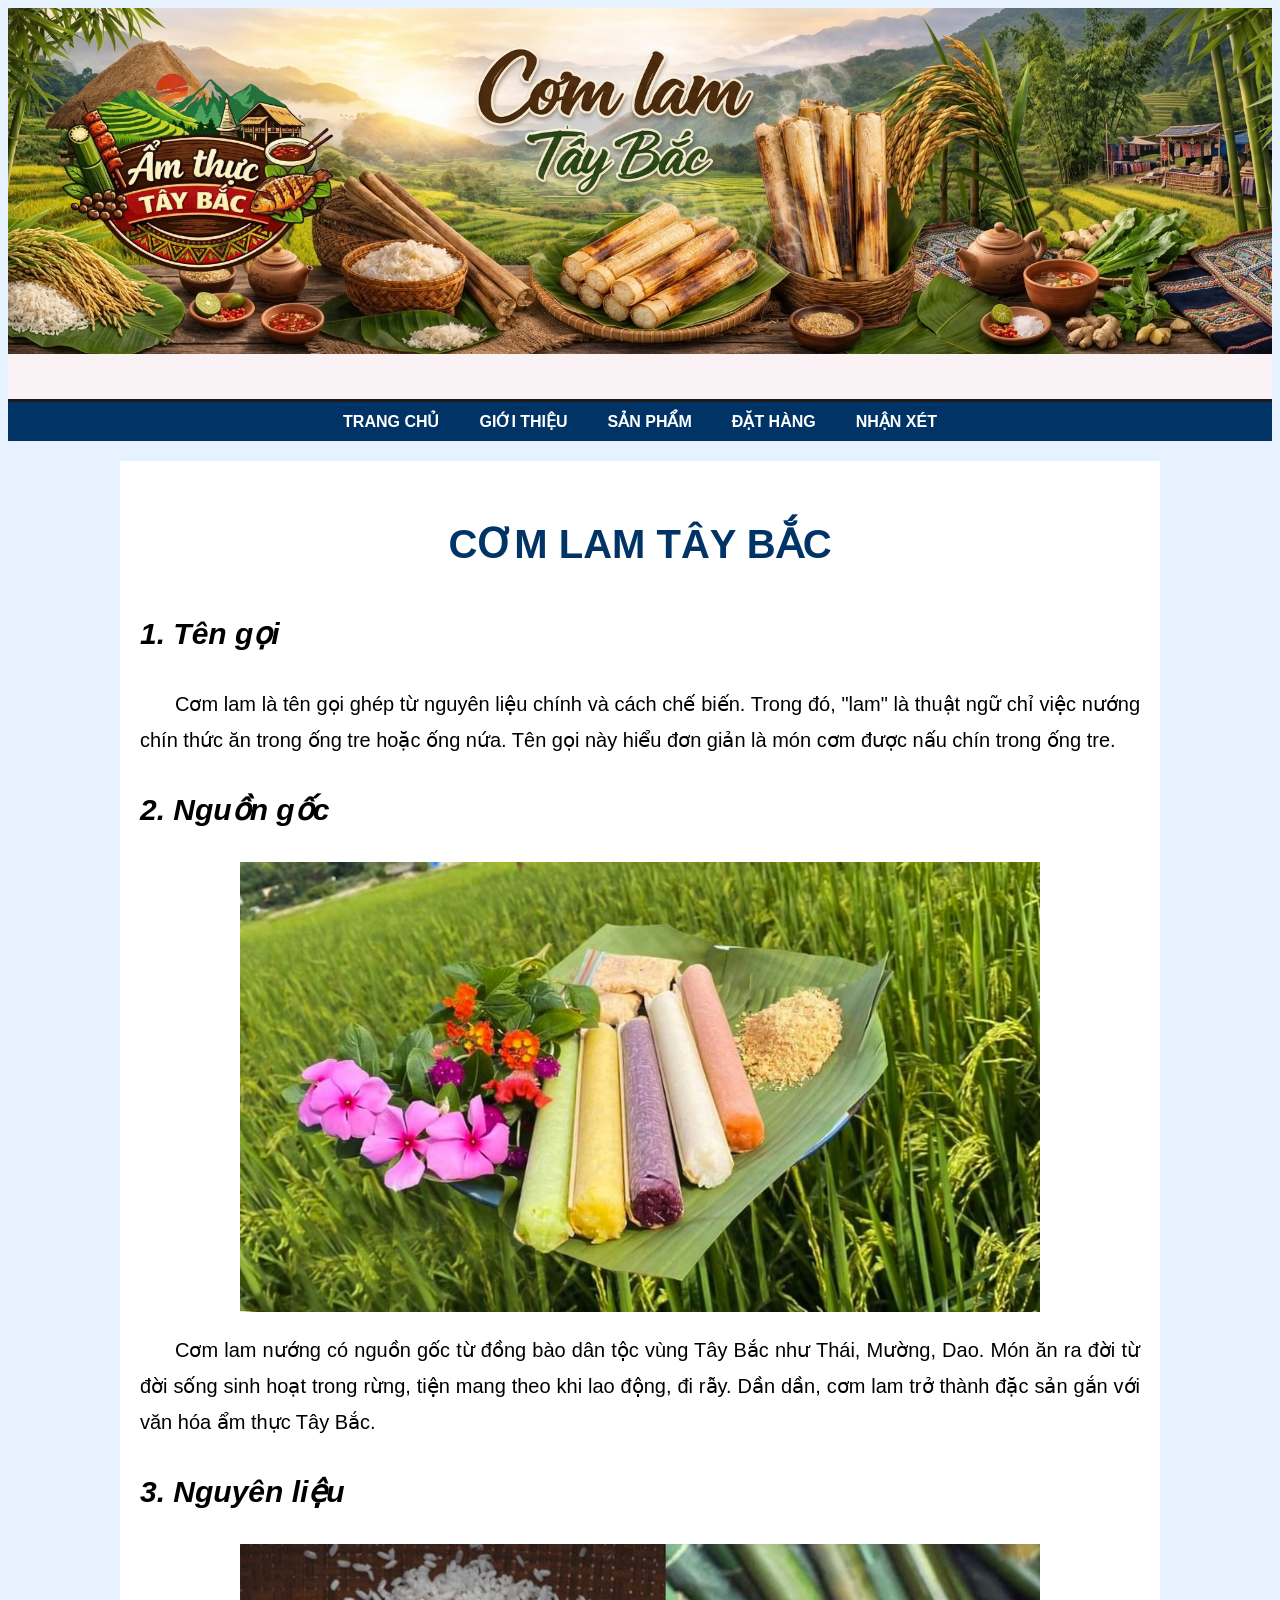
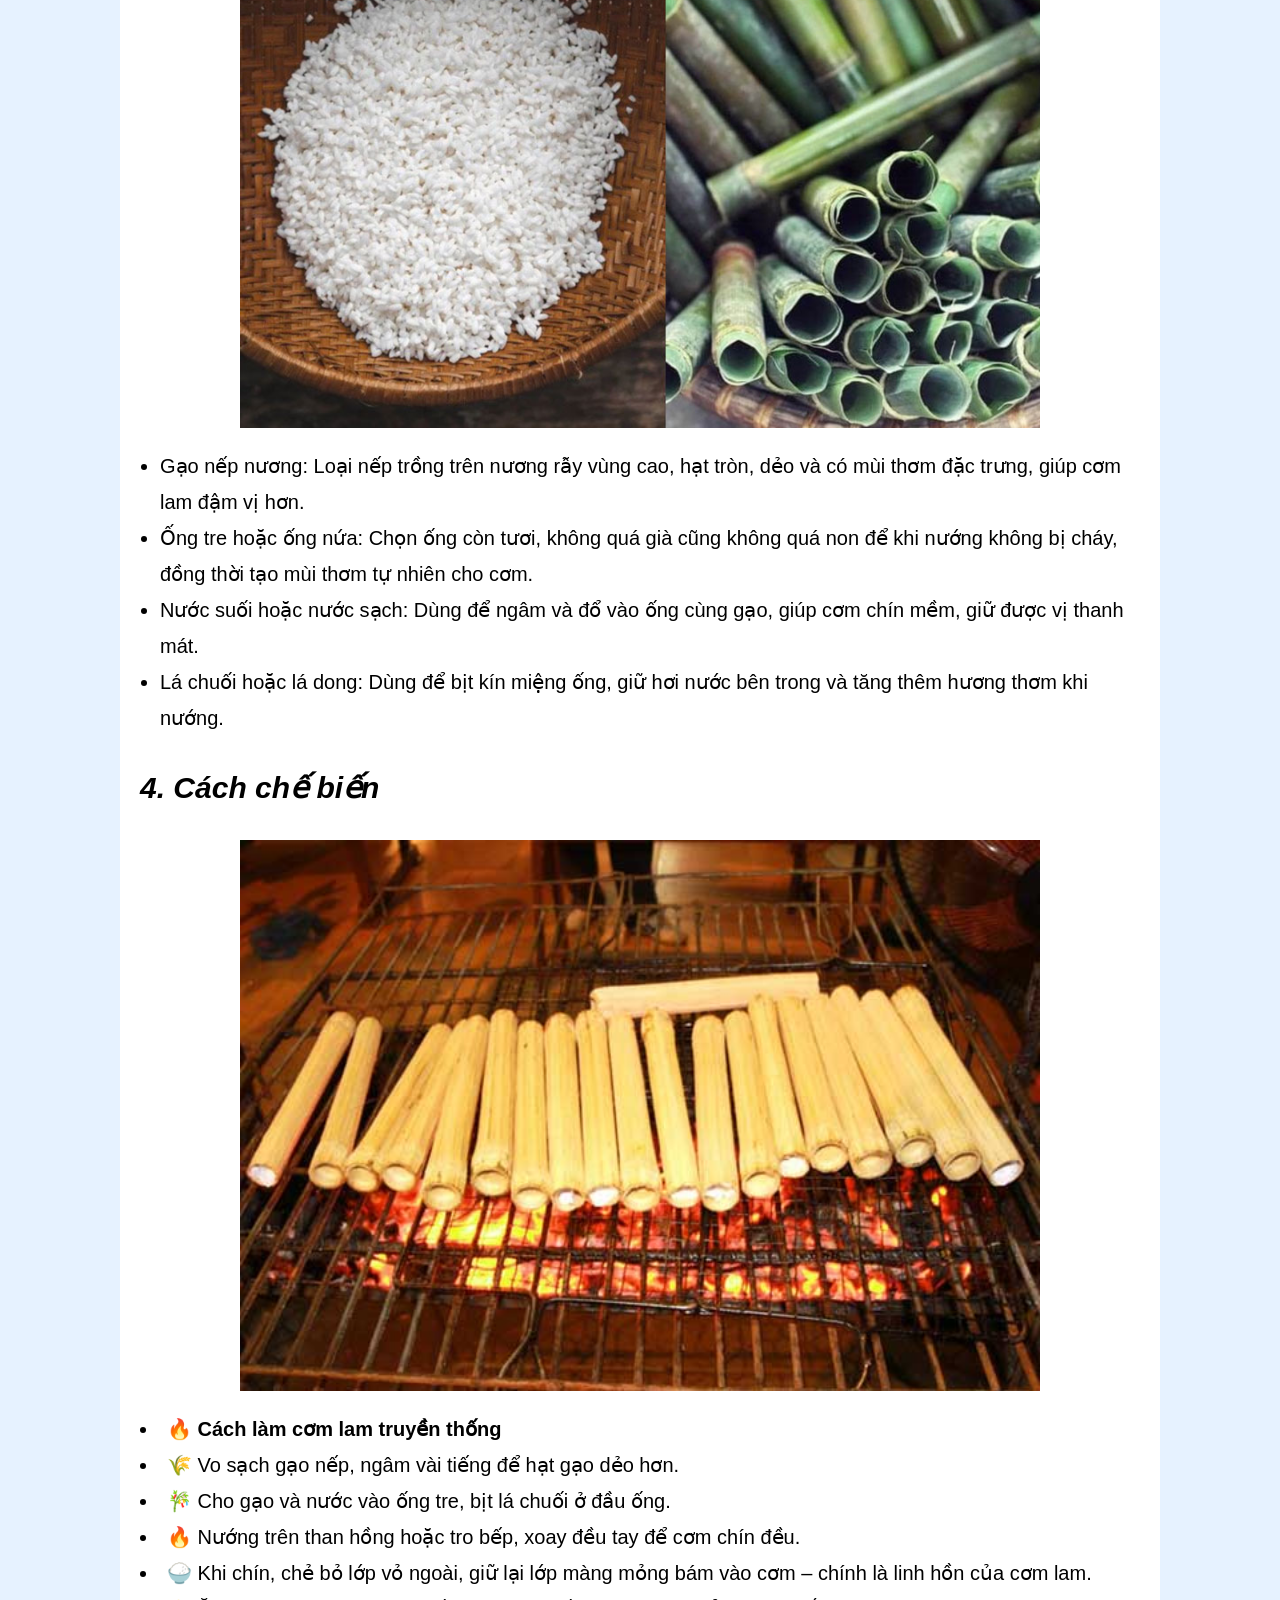
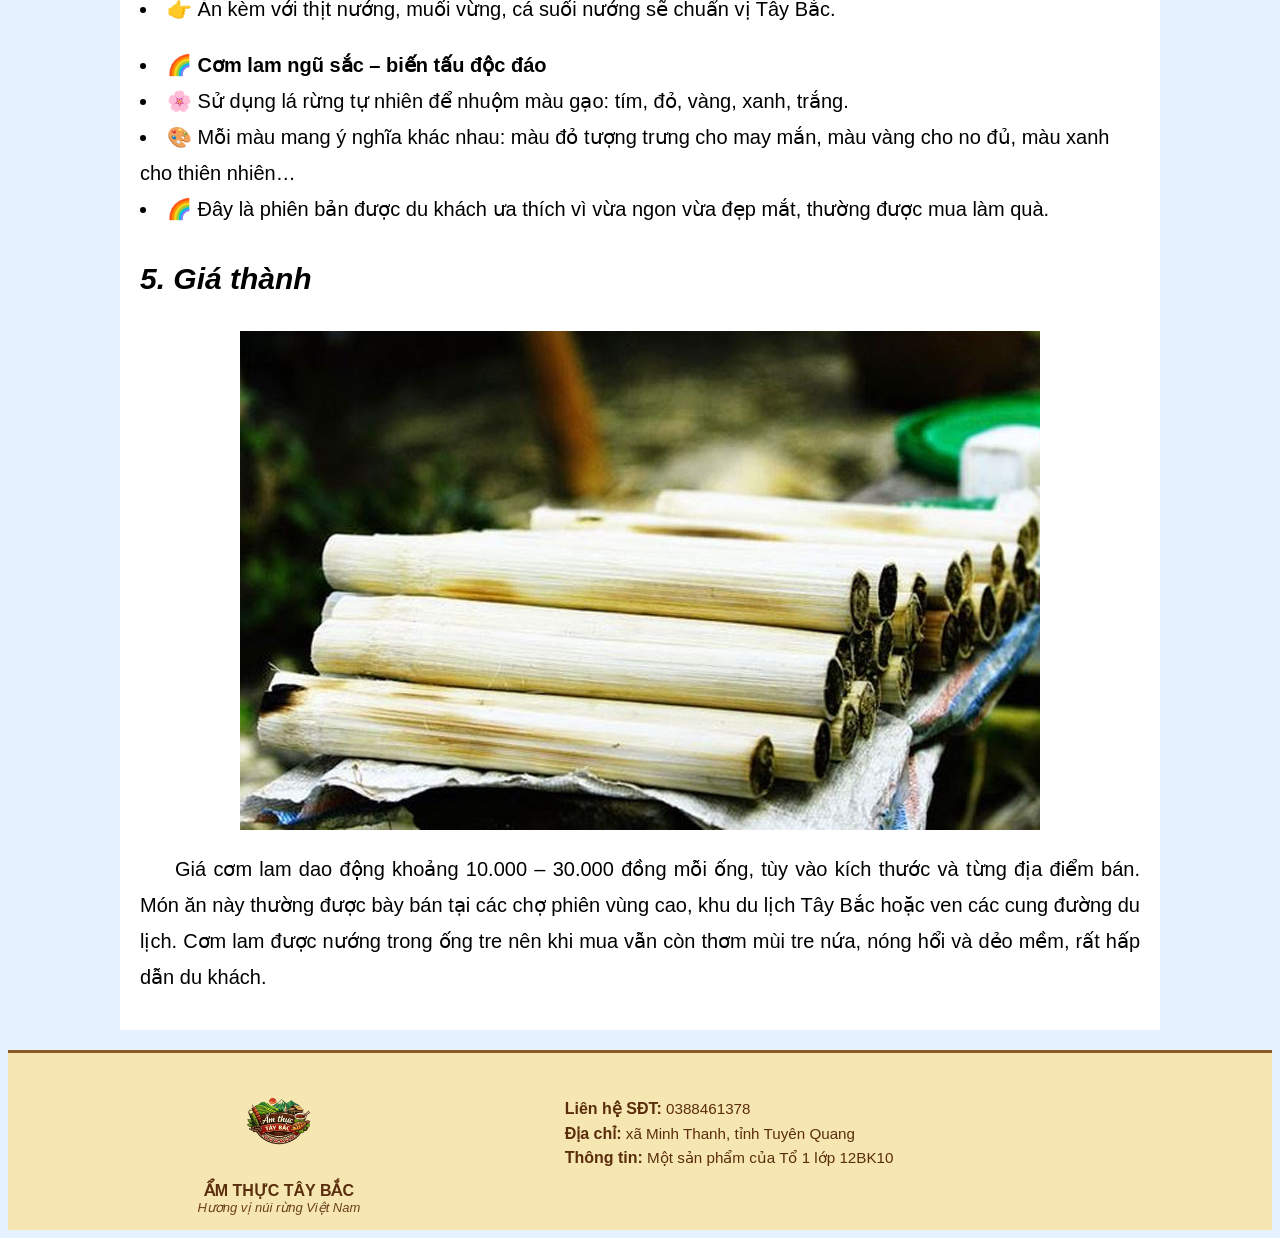
==== comlam.html @ bc856835 "Add files via upload" ====
<html >
<head>
    <meta charset="utf-8">
    <title>Cơm lam Tây Bắc</title>
    <link rel="stylesheet" href="style2.css">
</head>
<body>
<header align="center">
    <table width="100%" cellspacing="0" cellpadding="0">
        <tr>
            <td height="300" background="n3.png"
                style="background-size:cover; background-position:center;">
                <table width="100%" height="300" border="0">
                    <tr>
                        <td width="30%" align="center" valign="middle">
                            <img src="logo.png" width="200" alt="Logo">
                        </td>
                        <td width="70%"></td>
                    </tr>
                </table>
            </td>
        </tr>
    </table>
</header>
<div class="thanhchay">
  <div class="menu-text">
    🌄 Cơm Lam Tây Bắc 🎋 Hương Vị Núi Rừng Chính Gốc ✨
  </div>
</div>
<nav class="menu">
    <a href="index.html">TRANG CHỦ</a>
    <a href="Form.html">GIỚI THIỆU</a>
    <div class="dropdown">
        <a>SẢN PHẨM</a>
        <div class="dropdown-content">
            <a href="thit.html">Thịt Trâu Gác Bếp</a>
            <a href="comlam.html">Cơm Lam Nướng</a>
            <a href="papinhtop.html">Pa Pỉnh Tộp</a>
            <a href="thangco.html">Thắng Cố</a>
            <a href="khaunhuc.html">Khâu Nhục</a>
        </div>
    </div>
    <a href="dathang.html">ĐẶT HÀNG</a>
    <a href="danhgia.html">NHẬN XÉT</a>
</nav>
<div class="container">
   <h1> CƠM LAM TÂY BẮC </h1>
	<h2>1. Tên gọi </h2>
	<p>Cơm lam là tên gọi ghép từ nguyên liệu chính và cách chế biến. 
  Trong đó, "lam" là thuật ngữ chỉ việc nướng chín thức ăn trong ống tre hoặc ống nứa. 
  Tên gọi này hiểu đơn giản là món cơm được nấu chín trong ống tre.</p>

    <h2>2. Nguồn gốc</h2>
	<img src="cơmlam1 (1).jpg" alt="cl">
    <p>
        Cơm lam nướng có nguồn gốc từ đồng bào dân tộc vùng Tây Bắc như Thái, Mường, Dao.
        Món ăn ra đời từ đời sống sinh hoạt trong rừng, tiện mang theo khi lao động, đi rẫy.
        Dần dần, cơm lam trở thành đặc sản gắn với văn hóa ẩm thực Tây Bắc.

    </p>
	<h2>3. Nguyên liệu</h2>
<img src="nglieu.jpg" alt="cl">

<ul class="list-style">
    <li>Gạo nếp nương: Loại nếp trồng trên nương rẫy vùng cao, hạt tròn, dẻo và có mùi thơm đặc trưng, giúp cơm lam đậm vị hơn.</li>
    <li>Ống tre hoặc ống nứa: Chọn ống còn tươi, không quá già cũng không quá non để khi nướng không bị cháy, đồng thời tạo mùi thơm tự nhiên cho cơm.</li>
    <li>Nước suối hoặc nước sạch: Dùng để ngâm và đổ vào ống cùng gạo, giúp cơm chín mềm, giữ được vị thanh mát.</li>
    <li>Lá chuối hoặc lá dong: Dùng để bịt kín miệng ống, giữ hơi nước bên trong và tăng thêm hương thơm khi nướng.</li>
</ul>
<h2>4. Cách chế biến</h2>
	<img src="nuong.jpg" alt="cl">
    <p>
       <b><li> 🔥 Cách làm cơm lam truyền thống</li></b>
        <li>🌾 Vo sạch gạo nếp, ngâm vài tiếng để hạt gạo dẻo hơn.</li>
        <li>🎋 Cho gạo và nước vào ống tre, bịt lá chuối ở đầu ống.</li>
        <li>🔥 Nướng trên than hồng hoặc tro bếp, xoay đều tay để cơm chín đều.</li>
        <li>🍚 Khi chín, chẻ bỏ lớp vỏ ngoài, giữ lại lớp màng mỏng bám vào cơm – chính là linh hồn của cơm lam.</li>
        <li>👉 Ăn kèm với thịt nướng, muối vừng, cá suối nướng sẽ chuẩn vị Tây Bắc.</li></p>
    <p>
        <b><li>🌈 Cơm lam ngũ sắc – biến tấu độc đáo</li></b>
        <li>  🌸 Sử dụng lá rừng tự nhiên để nhuộm màu gạo: tím, đỏ, vàng, xanh, trắng.</li>
        <li>🎨 Mỗi màu mang ý nghĩa khác nhau: màu đỏ tượng trưng cho may mắn, màu vàng cho no đủ, màu xanh cho thiên nhiên…</li>
        <li>🌈 Đây là phiên bản được du khách ưa thích vì vừa ngon vừa đẹp mắt, thường được mua làm quà.</li>
    </p>
	<h2>5. Giá thành</h2>
	<img src="comlam.jpeg" alt="clam">
    <p>
    Giá cơm lam dao động khoảng 10.000 – 30.000 đồng mỗi ống, tùy vào kích thước và từng địa điểm bán. Món ăn này thường được bày bán tại các chợ phiên vùng cao, khu du lịch Tây Bắc hoặc ven các cung đường du lịch. Cơm lam được nướng trong ống tre nên khi mua vẫn còn thơm mùi tre nứa, nóng hổi và dẻo mềm, rất hấp dẫn du khách.
</p>
    </div>
    <footer align="center">
    <table width="100%" cellspacing="0" cellpadding="15"
           style="background:#F6E7B2; border-top:3px solid #8B5A2B;">
        <tr>
            <td width="30%" align="center">
			<img src="logo.png" alt="Footer Logo"><br>
                <b style="color:#5A2D0C;">ẨM THỰC TÂY BẮC</b><br>
                <i style="color:#6B3F1D;">Hương vị núi rừng Việt Nam</i>
            </td>

            <td width="40%" align="left" style="color:#5A2D0C;">
                <ul class="footer-list">
                    <li><b>Liên hệ SĐT:</b> 0388461378</li>
                    <li><b>Địa chỉ:</b> xã Minh Thanh, tỉnh Tuyên Quang</li>
                    <li><b>Thông tin:</b> Một sản phẩm của Tổ 1 lớp 12BK10</li>
                </ul>
            </td>
        </tr>
    </table>
</footer>
</body>
</html>
---- style2.css ----
body {
    background-color: #E6F2FF;
    font-family: Arial, sans-serif;
}

.container {
    background-color: #FFFFFF;
    max-width: 1000px;
    margin: 20px auto;
    padding: 20px;
    line-height: 1.8;
    font-size: 20px;
}

/* Tiêu đề */
h1 {
    color: #003366;
    text-align: center;
}
h2 {
    font-style: italic;
}


p {
    text-indent: 35px;
    text-align: justify;
    margin-bottom: 15px;
}


img {
    display: block;
    margin: 20px auto;
    width: 80%;
    height: auto;
}

/* Danh sách */
.list-style {
    margin-left: 0;
    padding-left: 20px;
    line-height: 1.8;
}
    
}

.list-style li {
    margin-bottom: 10px;
}
 
.footer-list {
    list-style: none;
    padding: 0;
}

.footer-list li {
    font-size: 0.95em;
    margin-bottom: 6px;
}

footer img {
    width: 70px;
    margin-bottom: 5px;
}

footer b {
    font-size: 16px;
}

footer i {
    font-size: 13px;
}

footer td {
    padding: 15px;
}
/* Menu */
.menu {
    background-color: #003366;
    display: flex;
    justify-content: center;
    padding: 10px 0;
}

.menu a {
    text-decoration: none;
    color: white;
    font-weight: bold;
    margin: 0 20px;
}

.menu a:hover {
    color: yellow;
}

/* Dropdown */
.dropdown {
    position: relative;
}

.dropdown-content {
    display: none;
    position: absolute;
    background-color: #FFFFFF;
    width: 200px;
    border: 1px solid #CCCCCC;
}

.dropdown-content a {
    display: block;
    padding: 10px;
    text-decoration: none;
    color: black;
}

.dropdown-content a:hover {
    background-color: #E6F2FF;
}

.dropdown:hover .dropdown-content {
    display: block;
}

/* Chữ chạy (Marquee) */
.thanhchay {
  width: 100%;
  background: #faf2f5;
  overflow: hidden;
  height: 45px;
  display: flex;
  align-items: center;
  border-bottom: 3px solid #1c1b19;
}

.menu-text {
  white-space: nowrap;
  color: #9a3232;
  font-size: 18px;
  font-weight: bold;
  padding-left: 100%;
  animation: chayngang 12s linear infinite;
}

@keyframes chayngang {
  0% {
    transform: translateX(0);
  }
  100% {
    transform: translateX(-100%);
  }
}
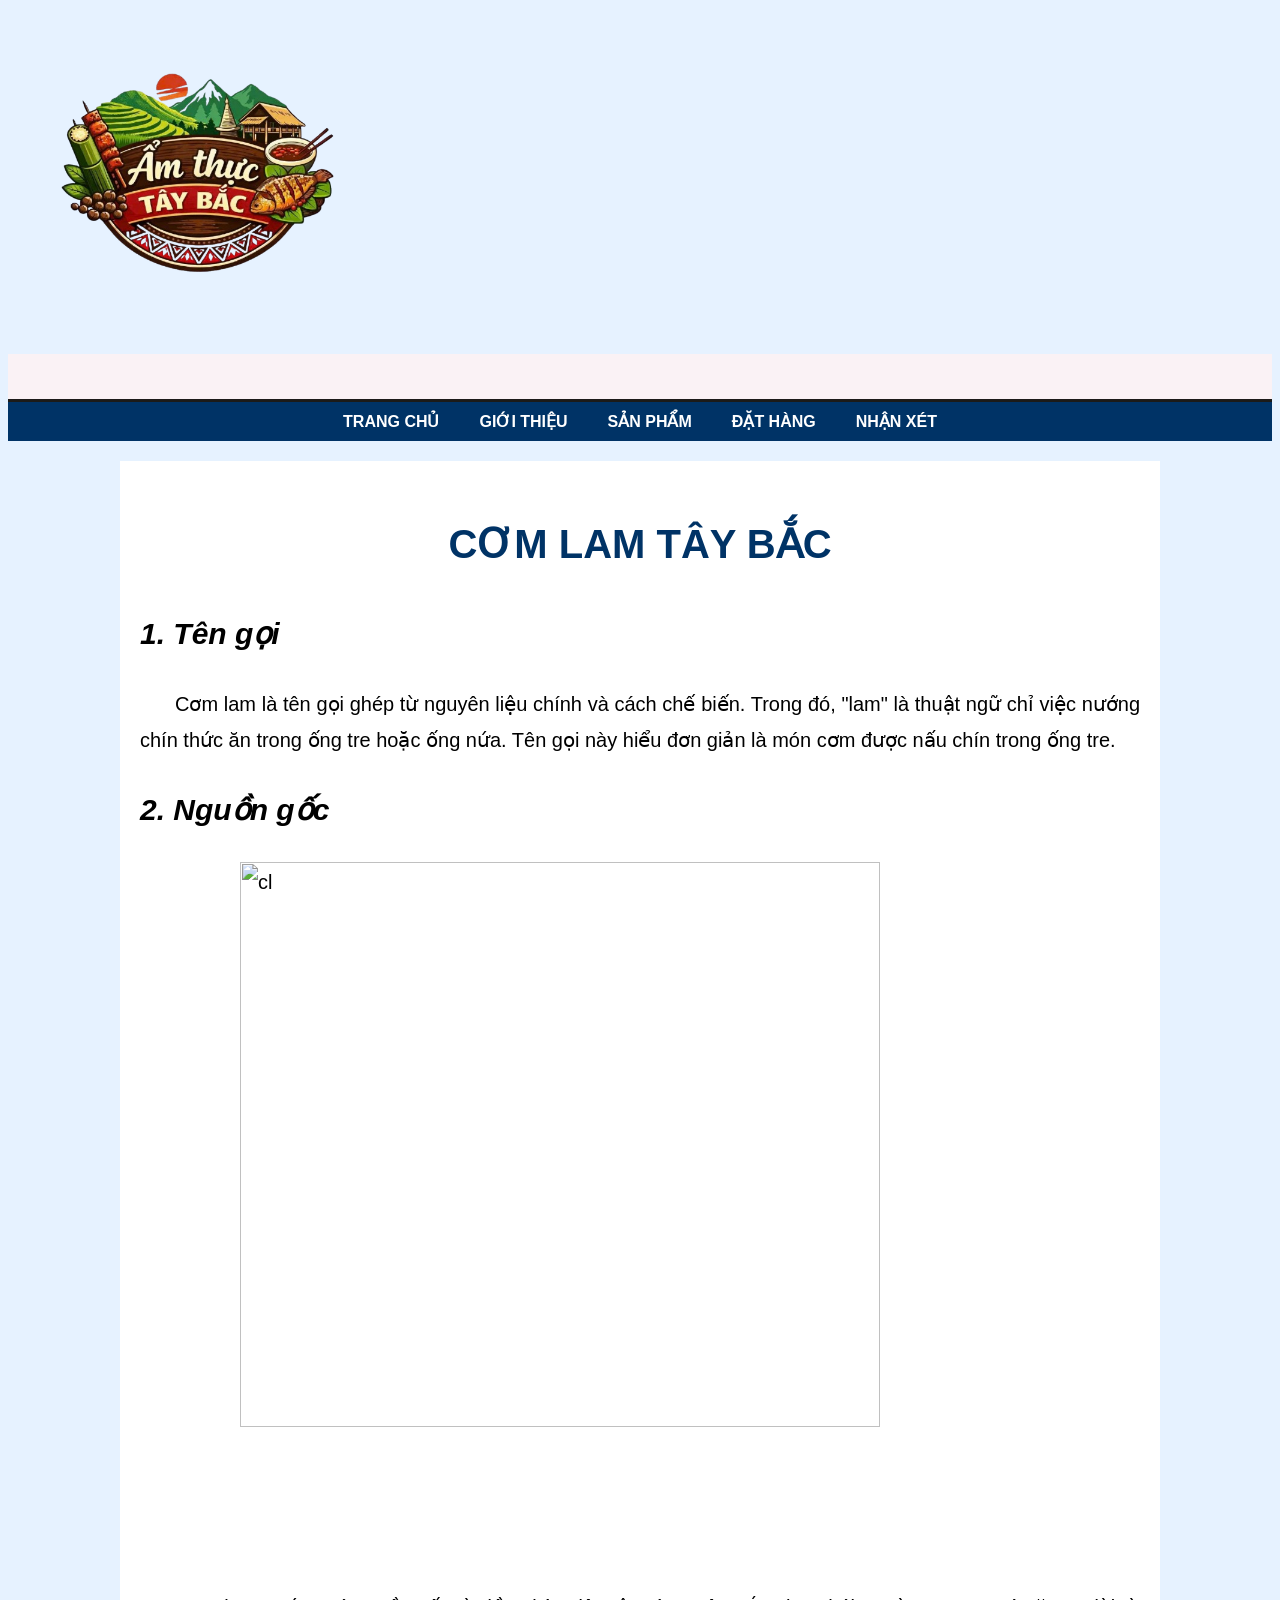
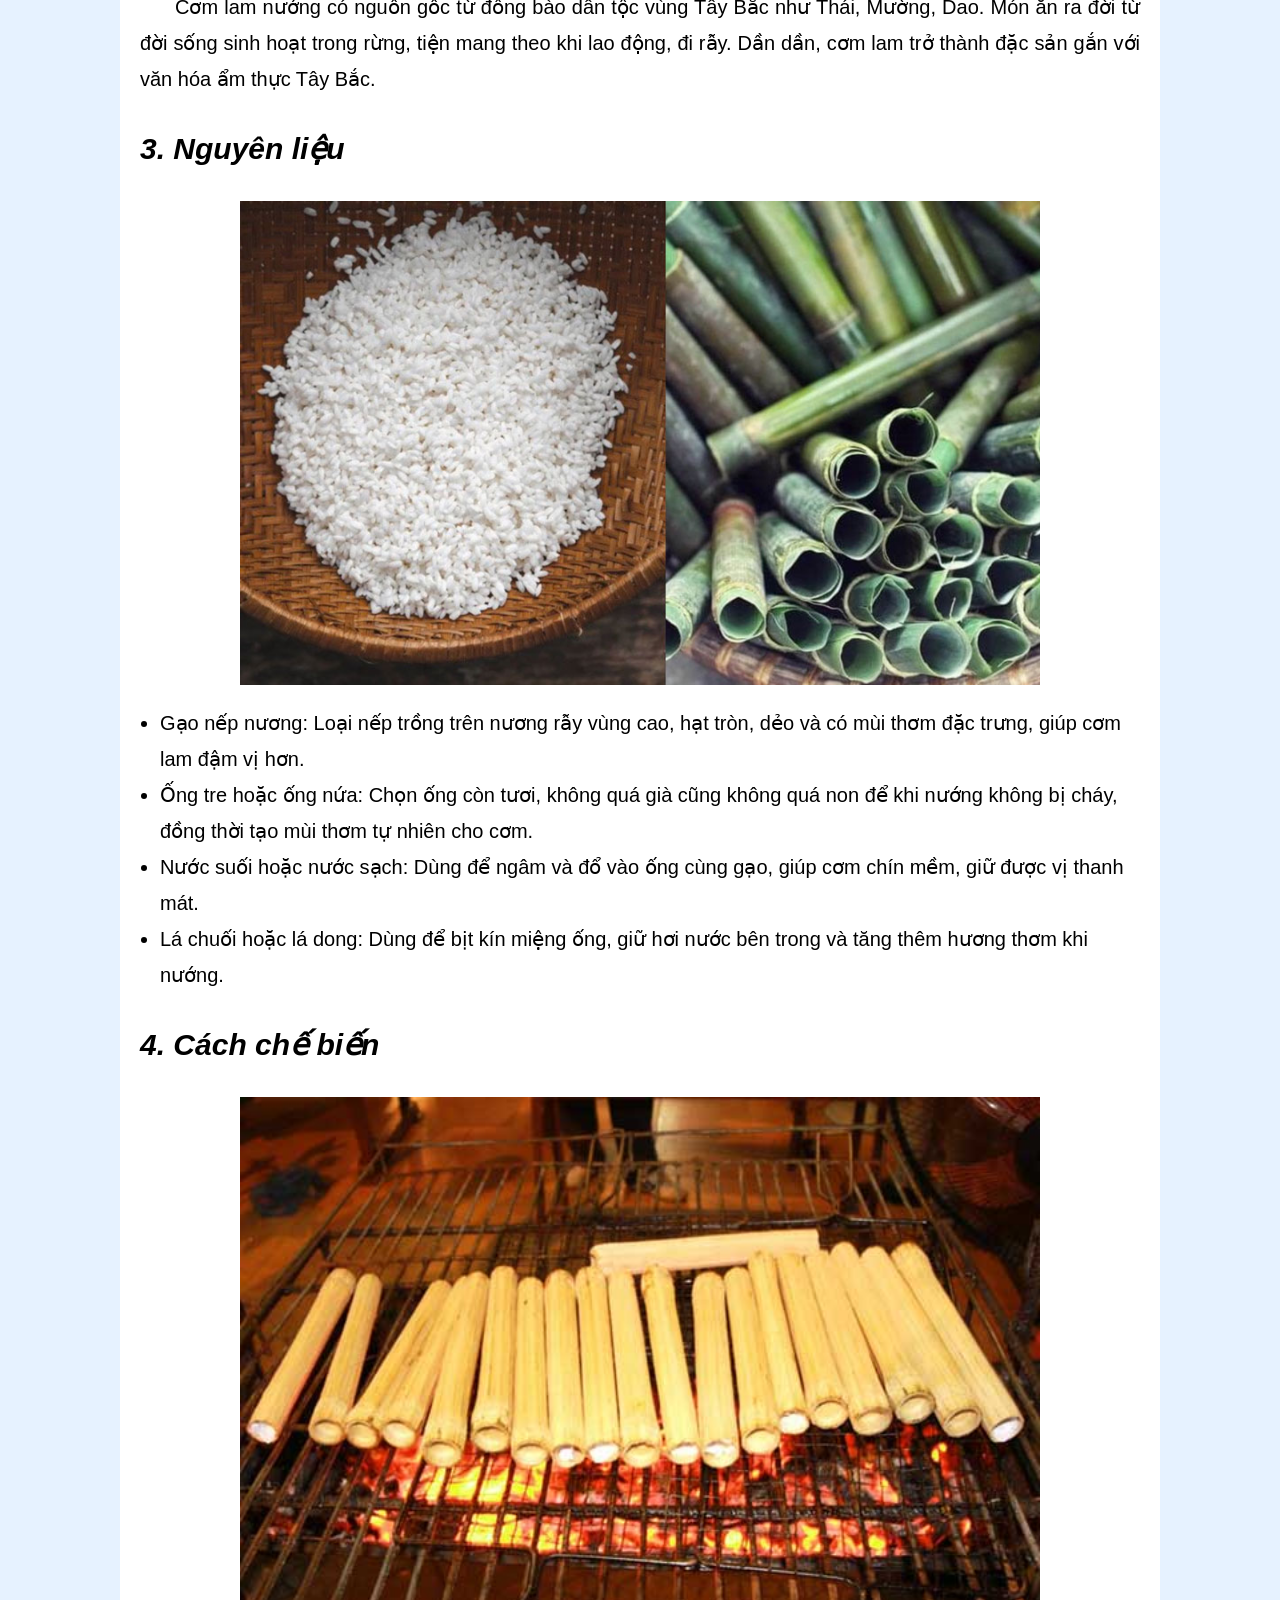
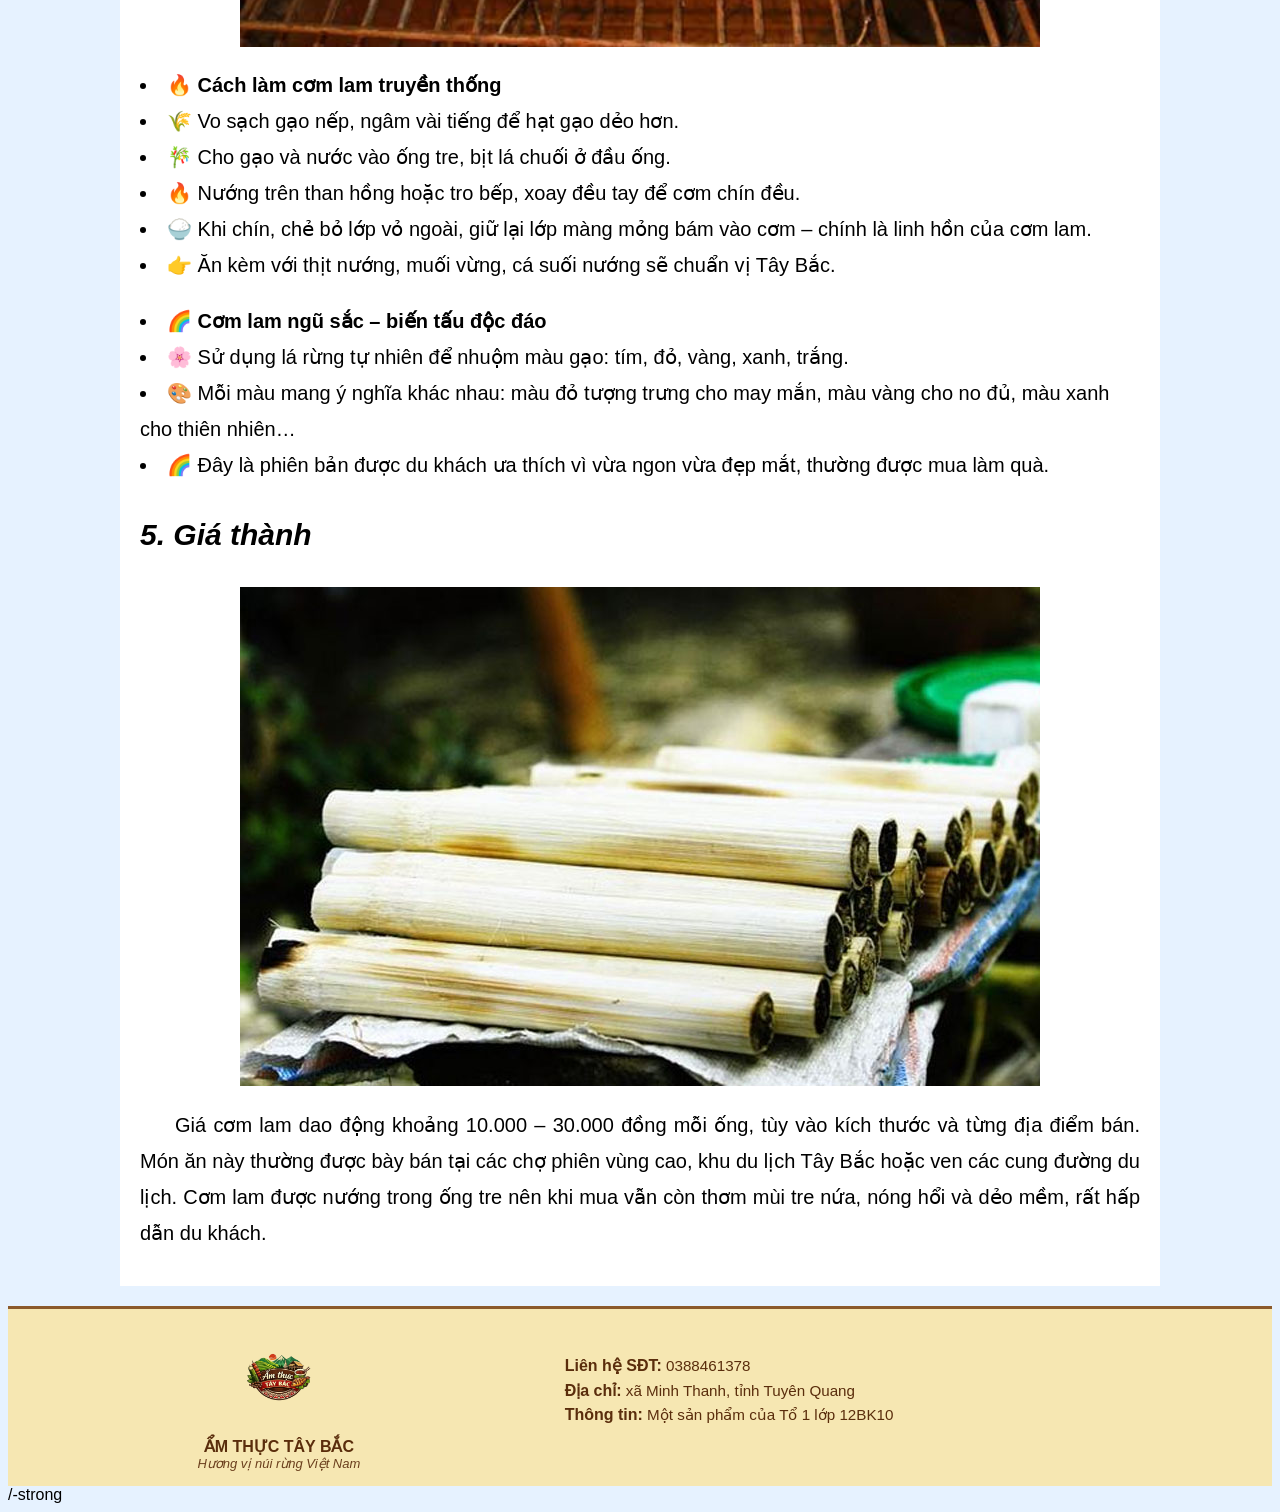
==== commit bcc9f347: "Update comlam.html" ====
--- a/comlam.html
+++ b/comlam.html
@@ -8,7 +8,7 @@
 <header align="center">
     <table width="100%" cellspacing="0" cellpadding="0">
         <tr>
-            <td height="300" background="n3.png"
+            <td height="300" background="n.png"
                 style="background-size:cover; background-position:center;">
                 <table width="100%" height="300" border="0">
                     <tr>
@@ -51,7 +51,7 @@
   Tên gọi này hiểu đơn giản là món cơm được nấu chín trong ống tre.</p>
 
     <h2>2. Nguồn gốc</h2>
-	<img src="cơmlam1 (1).jpg" alt="cl">
+	<img src="com.jpg" alt="cl">
     <p>
         Cơm lam nướng có nguồn gốc từ đồng bào dân tộc vùng Tây Bắc như Thái, Mường, Dao.
         Món ăn ra đời từ đời sống sinh hoạt trong rừng, tiện mang theo khi lao động, đi rẫy.
@@ -65,7 +65,7 @@
     <li>Gạo nếp nương: Loại nếp trồng trên nương rẫy vùng cao, hạt tròn, dẻo và có mùi thơm đặc trưng, giúp cơm lam đậm vị hơn.</li>
     <li>Ống tre hoặc ống nứa: Chọn ống còn tươi, không quá già cũng không quá non để khi nướng không bị cháy, đồng thời tạo mùi thơm tự nhiên cho cơm.</li>
     <li>Nước suối hoặc nước sạch: Dùng để ngâm và đổ vào ống cùng gạo, giúp cơm chín mềm, giữ được vị thanh mát.</li>
-    <li>Lá chuối hoặc lá dong: Dùng để bịt kín miệng ống, giữ hơi nước bên trong và tăng thêm hương thơm khi nướng.</li>
+<li>Lá chuối hoặc lá dong: Dùng để bịt kín miệng ống, giữ hơi nước bên trong và tăng thêm hương thơm khi nướng.</li>
 </ul>
 <h2>4. Cách chế biến</h2>
 	<img src="nuong.jpg" alt="cl">
@@ -109,4 +109,5 @@
     </table>
 </footer>
 </body>
-</html>+</html>
+/-strong
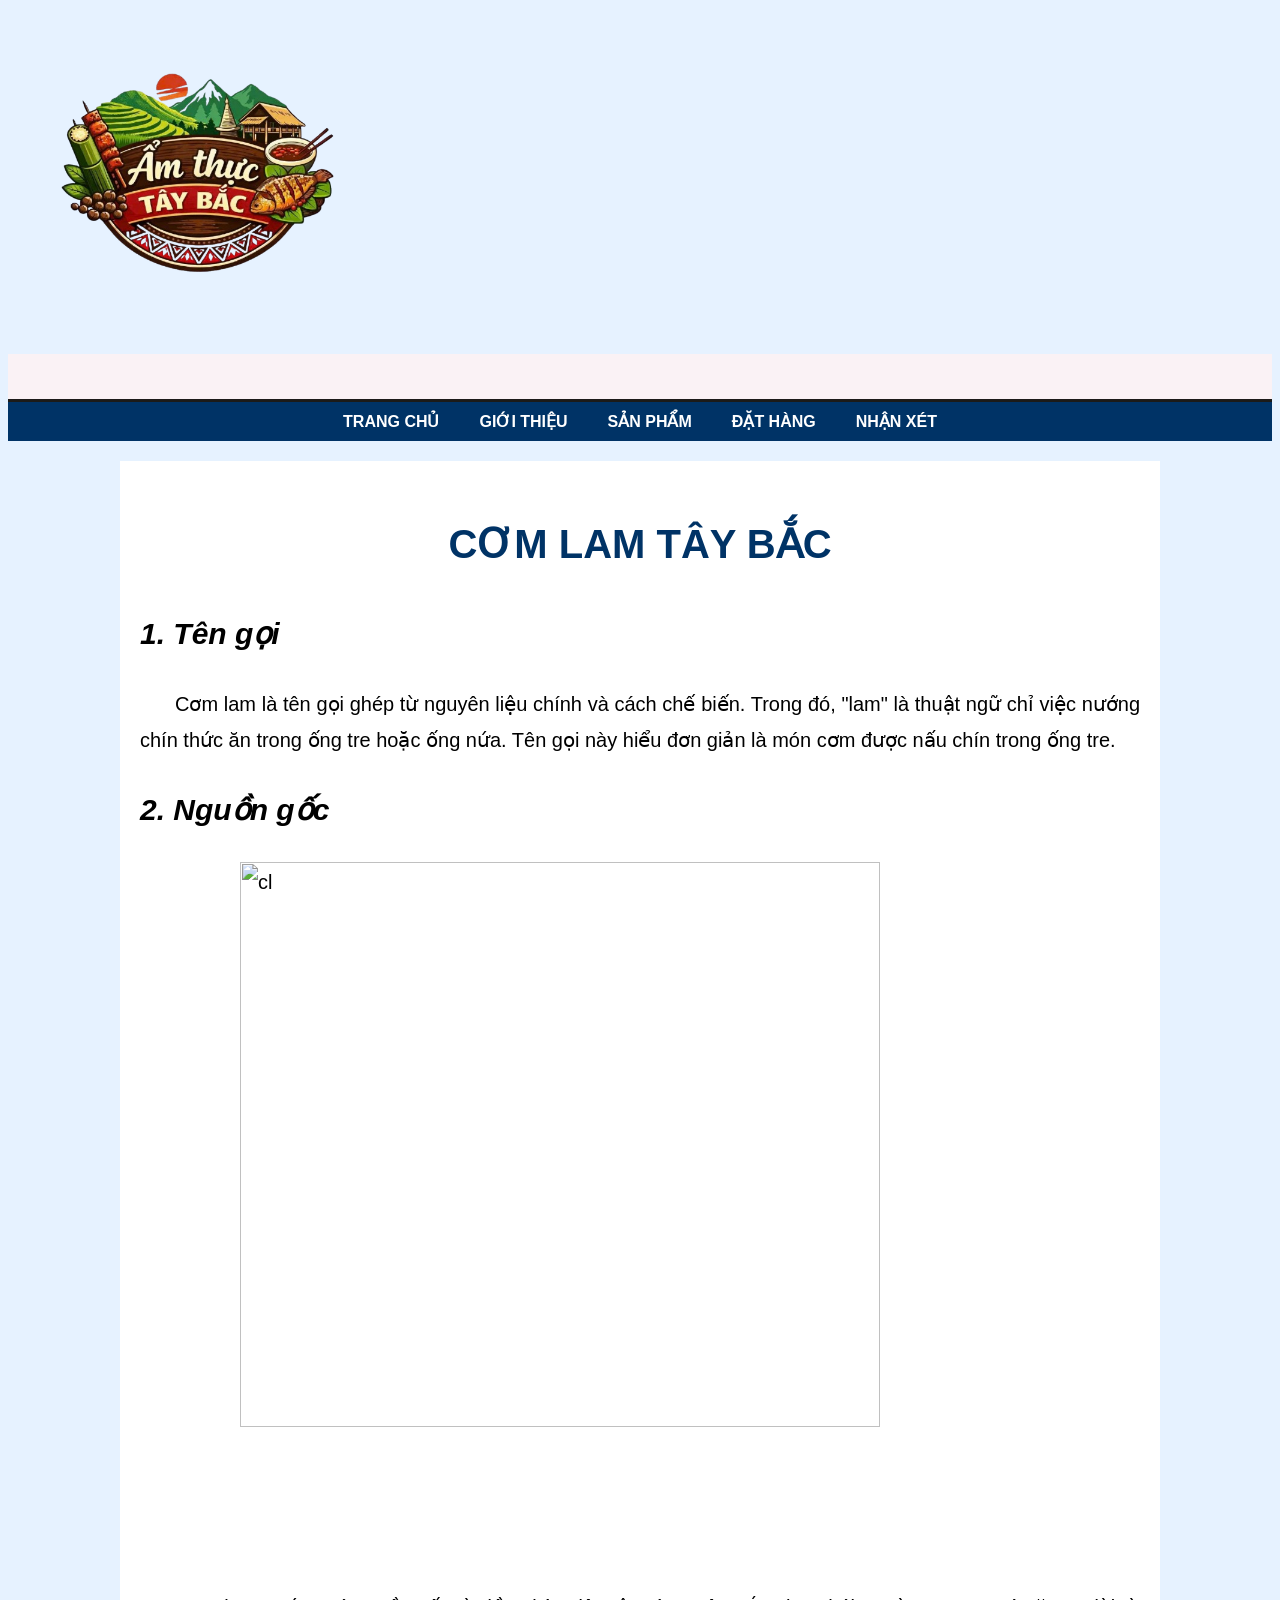
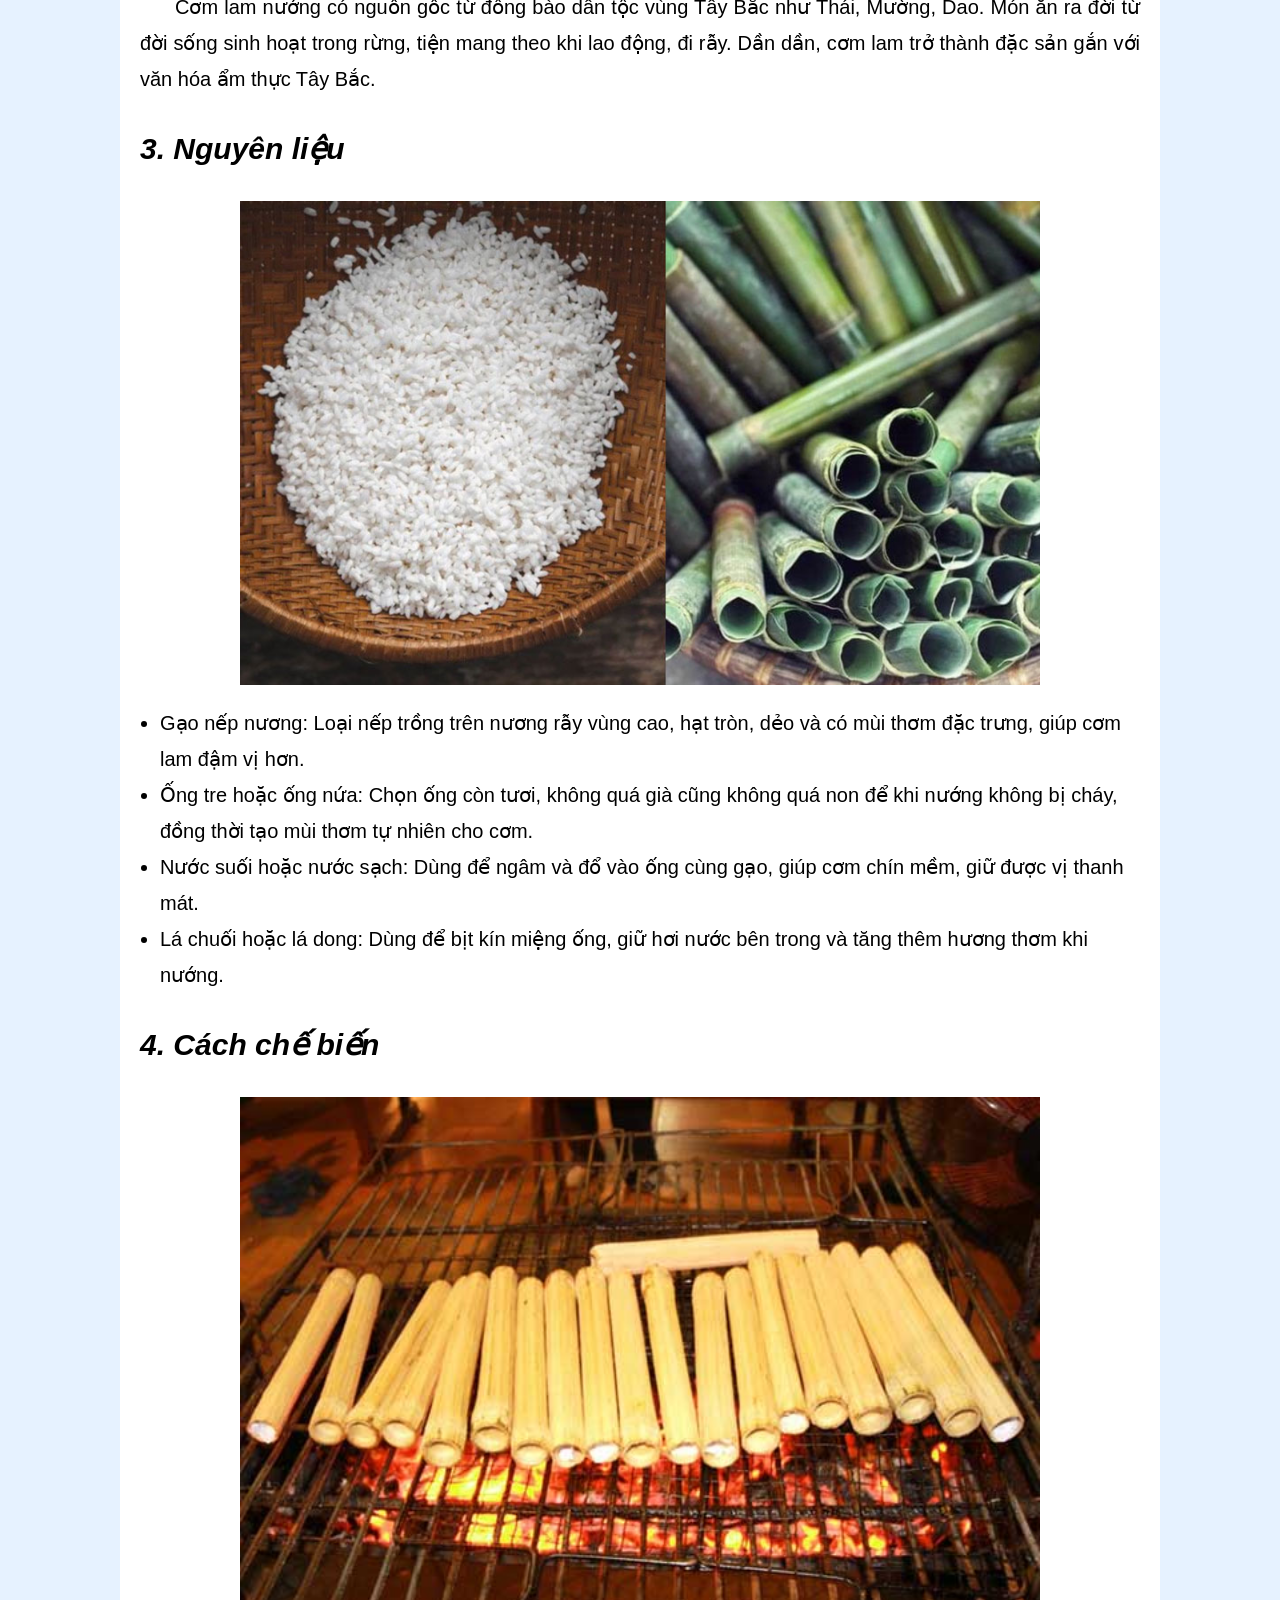
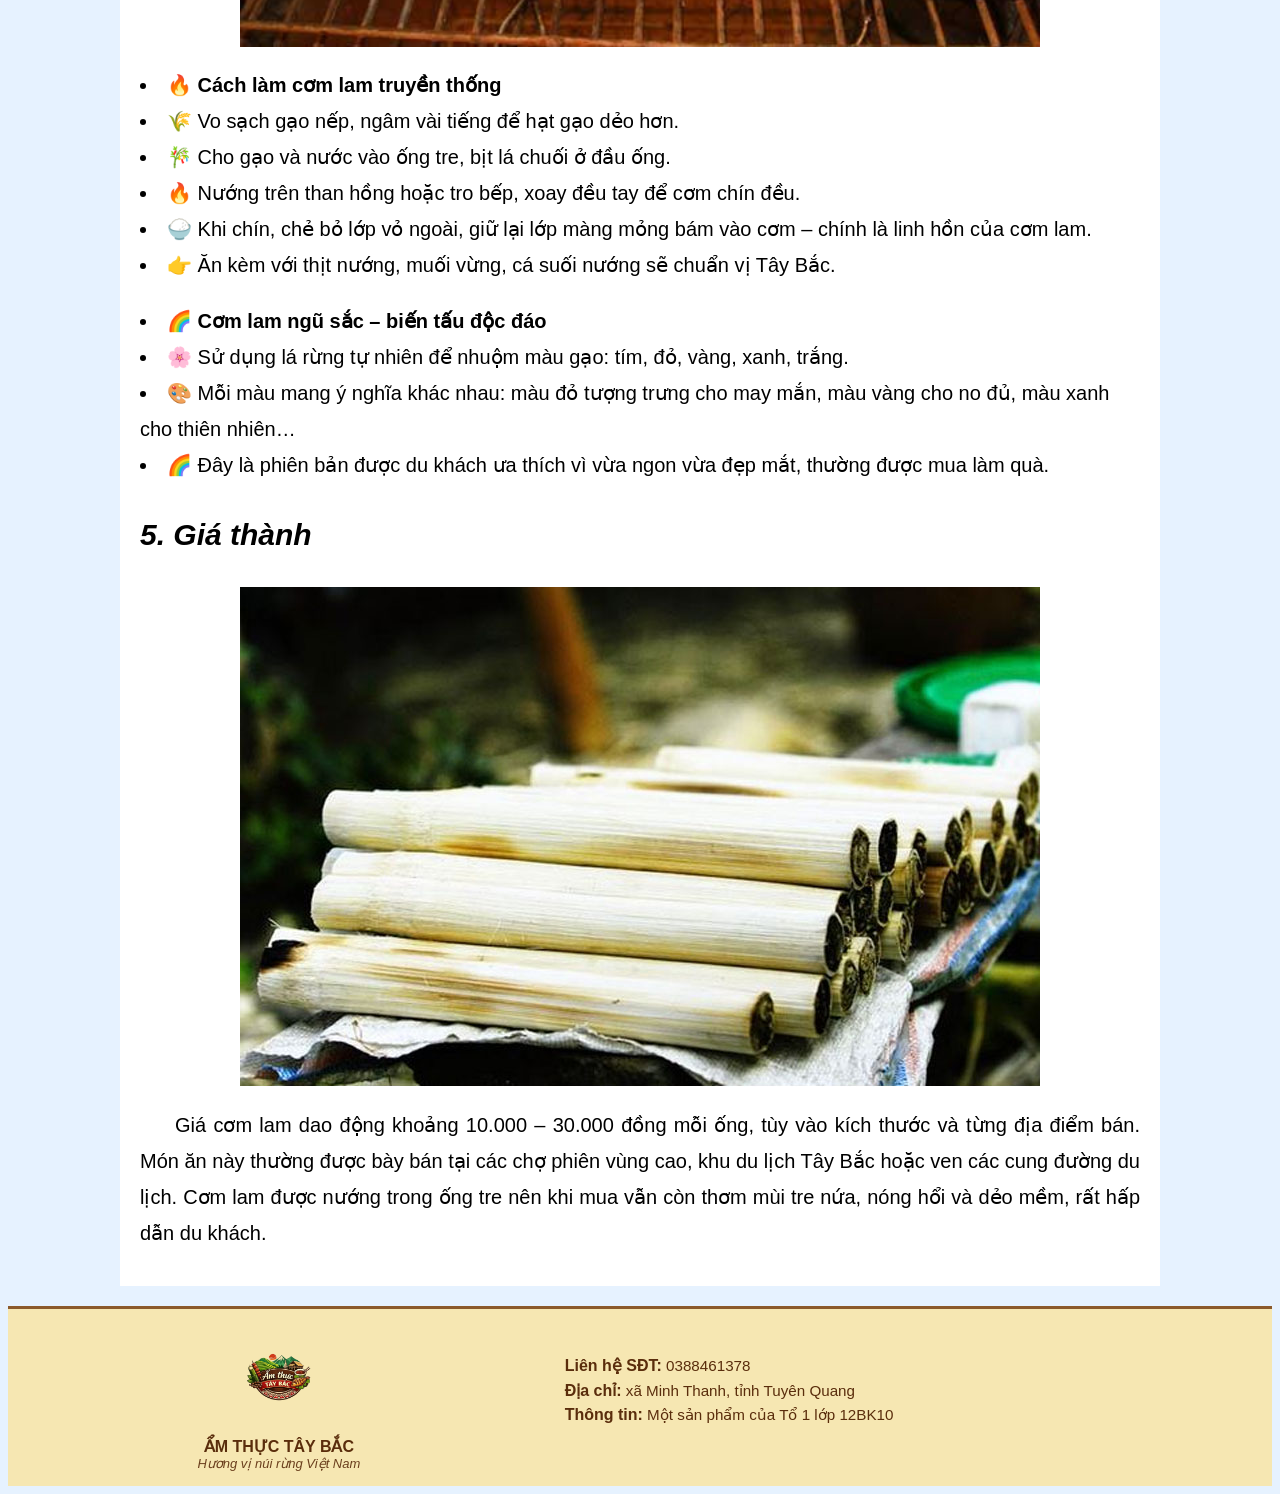
==== commit e6fb893b: "Update comlam.html" ====
--- a/comlam.html
+++ b/comlam.html
@@ -110,4 +110,4 @@
 </footer>
 </body>
 </html>
-/-strong
+
